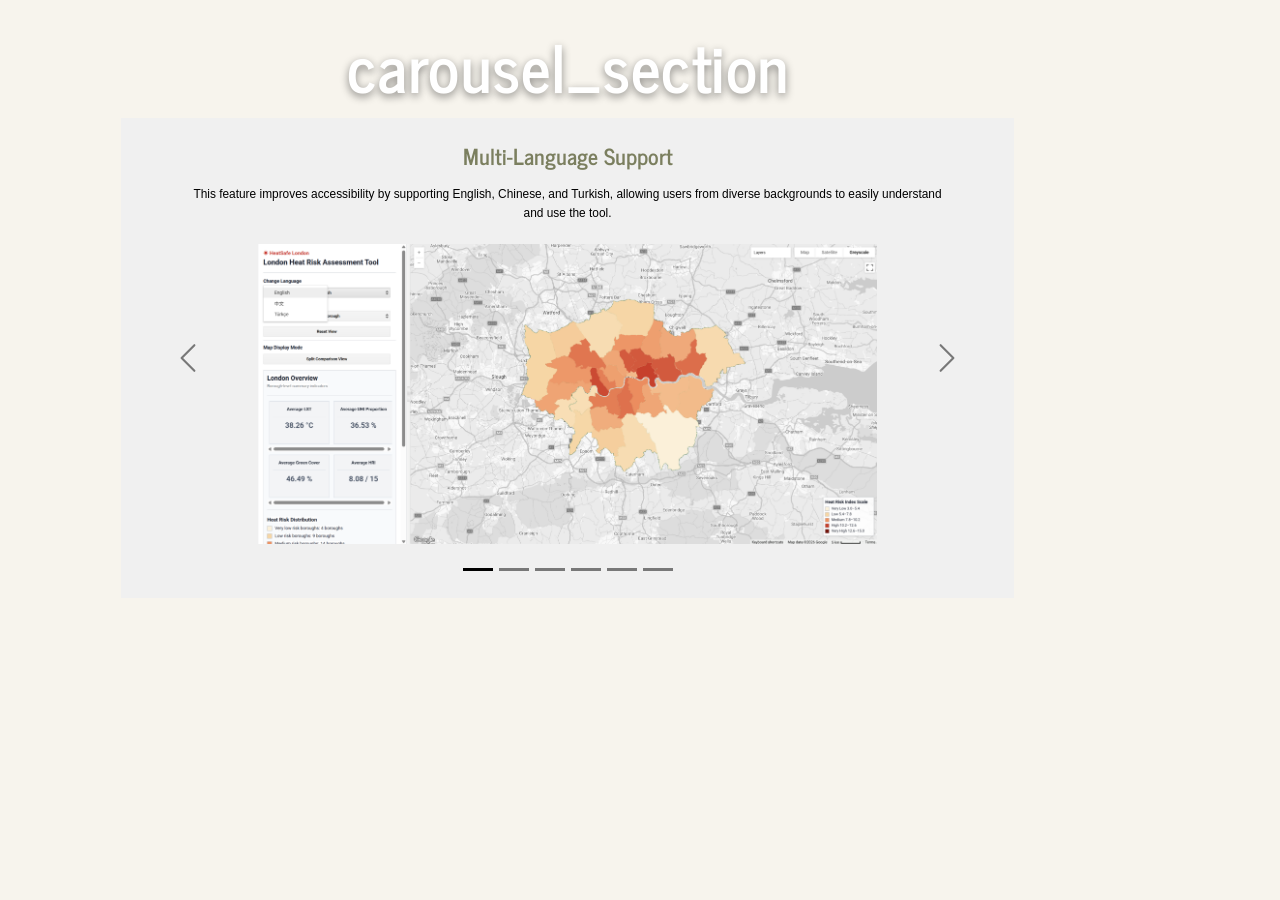
==== docs/carousel_section.html @ 042b02f0 "add text" ====
<!DOCTYPE html>
<html xmlns="http://www.w3.org/1999/xhtml" lang="en" xml:lang="en"><head>

<meta charset="utf-8">
<meta name="generator" content="quarto-1.8.27">

<meta name="viewport" content="width=device-width, initial-scale=1.0, user-scalable=yes">


<title>carousel_section</title>
<style>
code{white-space: pre-wrap;}
span.smallcaps{font-variant: small-caps;}
div.columns{display: flex; gap: min(4vw, 1.5em);}
div.column{flex: auto; overflow-x: auto;}
div.hanging-indent{margin-left: 1.5em; text-indent: -1.5em;}
ul.task-list{list-style: none;}
ul.task-list li input[type="checkbox"] {
  width: 0.8em;
  margin: 0 0.8em 0.2em -1em; /* quarto-specific, see https://github.com/quarto-dev/quarto-cli/issues/4556 */ 
  vertical-align: middle;
}
</style>


<script src="site_libs/quarto-nav/quarto-nav.js"></script>
<script src="site_libs/clipboard/clipboard.min.js"></script>
<script src="site_libs/quarto-search/autocomplete.umd.js"></script>
<script src="site_libs/quarto-search/fuse.min.js"></script>
<script src="site_libs/quarto-search/quarto-search.js"></script>
<meta name="quarto:offset" content="./">
<script src="site_libs/quarto-html/quarto.js" type="module"></script>
<script src="site_libs/quarto-html/tabsets/tabsets.js" type="module"></script>
<script src="site_libs/quarto-html/axe/axe-check.js" type="module"></script>
<script src="site_libs/quarto-html/popper.min.js"></script>
<script src="site_libs/quarto-html/tippy.umd.min.js"></script>
<script src="site_libs/quarto-html/anchor.min.js"></script>
<link href="site_libs/quarto-html/tippy.css" rel="stylesheet">
<link href="site_libs/quarto-html/quarto-syntax-highlighting-8b4baf804e461d9b72633f0de59a0cac.css" rel="stylesheet" id="quarto-text-highlighting-styles">
<script src="site_libs/bootstrap/bootstrap.min.js"></script>
<link href="site_libs/bootstrap/bootstrap-icons.css" rel="stylesheet">
<link href="site_libs/bootstrap/bootstrap-45b8331bbeab54e69bca7af882e0669b.min.css" rel="stylesheet" append-hash="true" id="quarto-bootstrap" data-mode="light">
<script id="quarto-search-options" type="application/json">{
  "location": "sidebar",
  "copy-button": false,
  "collapse-after": 3,
  "panel-placement": "start",
  "type": "textbox",
  "limit": 50,
  "keyboard-shortcut": [
    "f",
    "/",
    "s"
  ],
  "show-item-context": false,
  "language": {
    "search-no-results-text": "No results",
    "search-matching-documents-text": "matching documents",
    "search-copy-link-title": "Copy link to search",
    "search-hide-matches-text": "Hide additional matches",
    "search-more-match-text": "more match in this document",
    "search-more-matches-text": "more matches in this document",
    "search-clear-button-title": "Clear",
    "search-text-placeholder": "",
    "search-detached-cancel-button-title": "Cancel",
    "search-submit-button-title": "Submit",
    "search-label": "Search"
  }
}</script>
<style>html{ scroll-behavior: smooth; }</style>


<link rel="stylesheet" href="style.css">
</head>

<body class="quarto-light">

<div id="quarto-search-results"></div>
<!-- content -->
<div id="quarto-content" class="quarto-container page-columns page-rows-contents page-layout-article">
<!-- sidebar -->
<!-- margin-sidebar -->
    <div id="quarto-margin-sidebar" class="sidebar margin-sidebar zindex-bottom">
        
    </div>
<!-- main -->
<main class="content" id="quarto-document-content">

<header id="title-block-header" class="quarto-title-block default">
<div class="quarto-title">
<h1 class="title">carousel_section</h1>
</div>



<div class="quarto-title-meta">

    
  
    
  </div>
  


</header>


<div class="cell">
<div class="cell-output-display">
<div id="gallery-carousel" class="carousel carousel-dark slide" data-bs-ride="false" style="height: 480px; background-color: #f0f0f0; position: relative; width: 100%;">
<div class="carousel-indicators">
<button type="button" data-bs-target="#gallery-carousel" data-bs-slide-to="0" aria-label="Slide 1" class="active" aria-current="true"></button>
<button type="button" data-bs-target="#gallery-carousel" data-bs-slide-to="1" aria-label="Slide 2"></button>
<button type="button" data-bs-target="#gallery-carousel" data-bs-slide-to="2" aria-label="Slide 3"></button>
<button type="button" data-bs-target="#gallery-carousel" data-bs-slide-to="3" aria-label="Slide 4"></button>
<button type="button" data-bs-target="#gallery-carousel" data-bs-slide-to="4" aria-label="Slide 5"></button>
<button type="button" data-bs-target="#gallery-carousel" data-bs-slide-to="5" aria-label="Slide 6"></button>
</div>
<div class="carousel-inner" style="height: 480px; width: 100%;">
<div class="carousel-item active" style="width: 100%; height: 100%; padding: 20px 70px; text-align: center; box-sizing: border-box;" data-bs-interval="5000">
<p class="carousel-title" style="padding: 0; color: #7b7f5f; font-size: 1.3em; font-family: 'News Cycle', 'Arial Narrow Bold', sans-serif; font-weight: bold; text-align: center; width: 100%; margin: 0 auto;">Multi-Language Support</p>
<p class="fw-light" style="padding: 10px 0; color: #000; font-size: 0.7em; text-align: center; width: 100%; margin: 0 auto;">This feature improves accessibility by supporting English, Chinese, and Turkish, allowing users from diverse backgrounds to easily understand and use the tool.</p>
<div style="padding: 10px 0; width: 100%; text-align: center; margin: 0 auto;">
<a href="https://casa-remote-sensing.projects.earthengine.app/view/london-heat-risk">
<img src="[data-uri]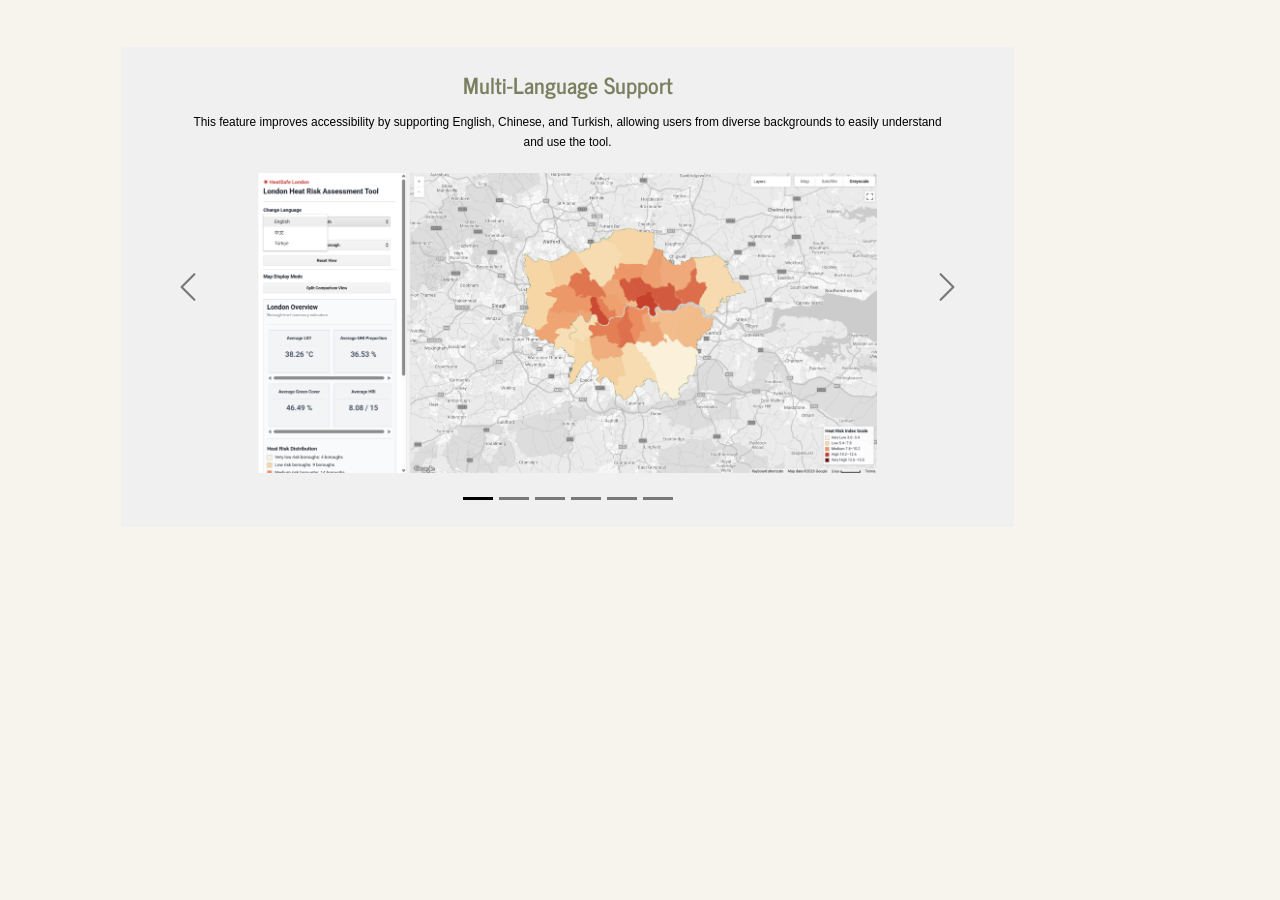
